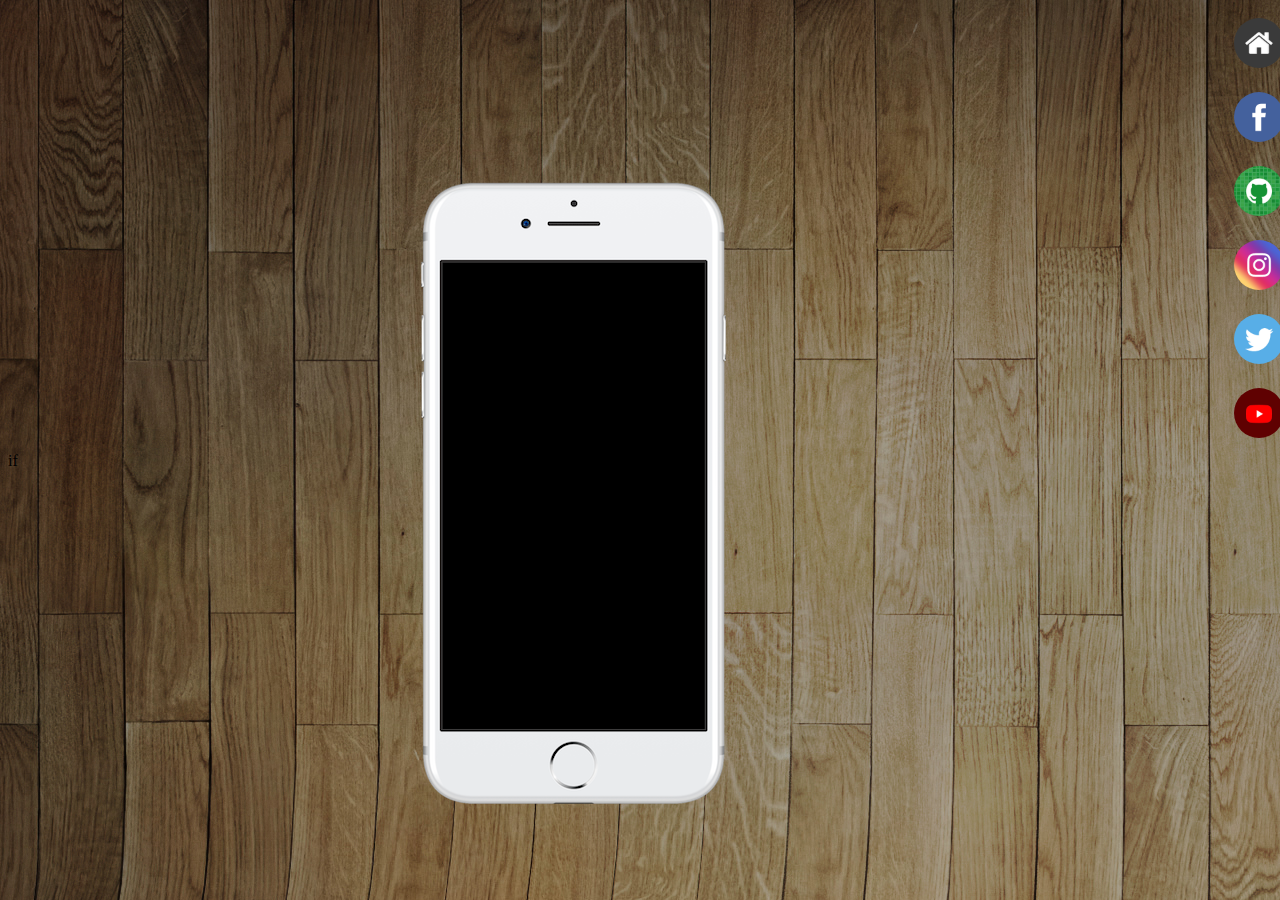
==== index.html @ df125982 "add botões" ====
<!DOCTYPE html>
<html lang="pt-br">
<head>
    <meta charset="UTF-8">
    <meta name="viewport" content="width=device-width, initial-scale=1.0">
    <title>Projeto de redes Sociais</title>
    <link rel="shortcut icon" href="favicon.ico" type="image/x-icon">
    <link rel="stylesheet" href="./estilos/style.css">
    
</head>
<body>
    <iframe id="inicio" name="frame" src="imagens/frame-iphone.png" frameborder="0" height="700" width="350" ></iframe>
    
    <div class="naveg">
        <a href="imagens/tela-home.jpg"target="frame"><img src="imagens/logo-home.jpg" alt=""></a>
        <br>
        <a href="imagens/tela-facebook.jpg"target="frame"><img src="imagens/logo-facebook.jpg" alt=""></a>
        <br>
        <a href="imagens/tela-github.jpg"target="frame"><img src="imagens/logo-github.jpg" alt=""></a>
        <br>
        <a href="imagens/tela-instagram.jpg"target="frame"><img src="imagens/logo-instagram.jpg" alt=""></a>
        <br>
        <a href="imagens/tela-twitter.jpg"target="frame"><img src="imagens/logo-twitter.jpg" alt=""></a>
        <br>
        <a href="imagens/tela-youtube.png"target="frame"><img src="imagens/logo-youtube.jpg" alt=""></a>
    </div>if
</body>
</html>
---- estilos/style.css ----
@charset "UTF-8";

body{
    background-image: url(../imagens/fundo-madeira.jpg);
}
iframe{
    position: absolute;
    right: 40%;
    top: 20%;
}

 img{
    position: relative;
    left: 95vw;
    border-radius: 150px;
    height: 50px;
    padding: 10px;   
}
.naveg > a  {
    position: relative;
    height: 50px;
    width: 50px;
}
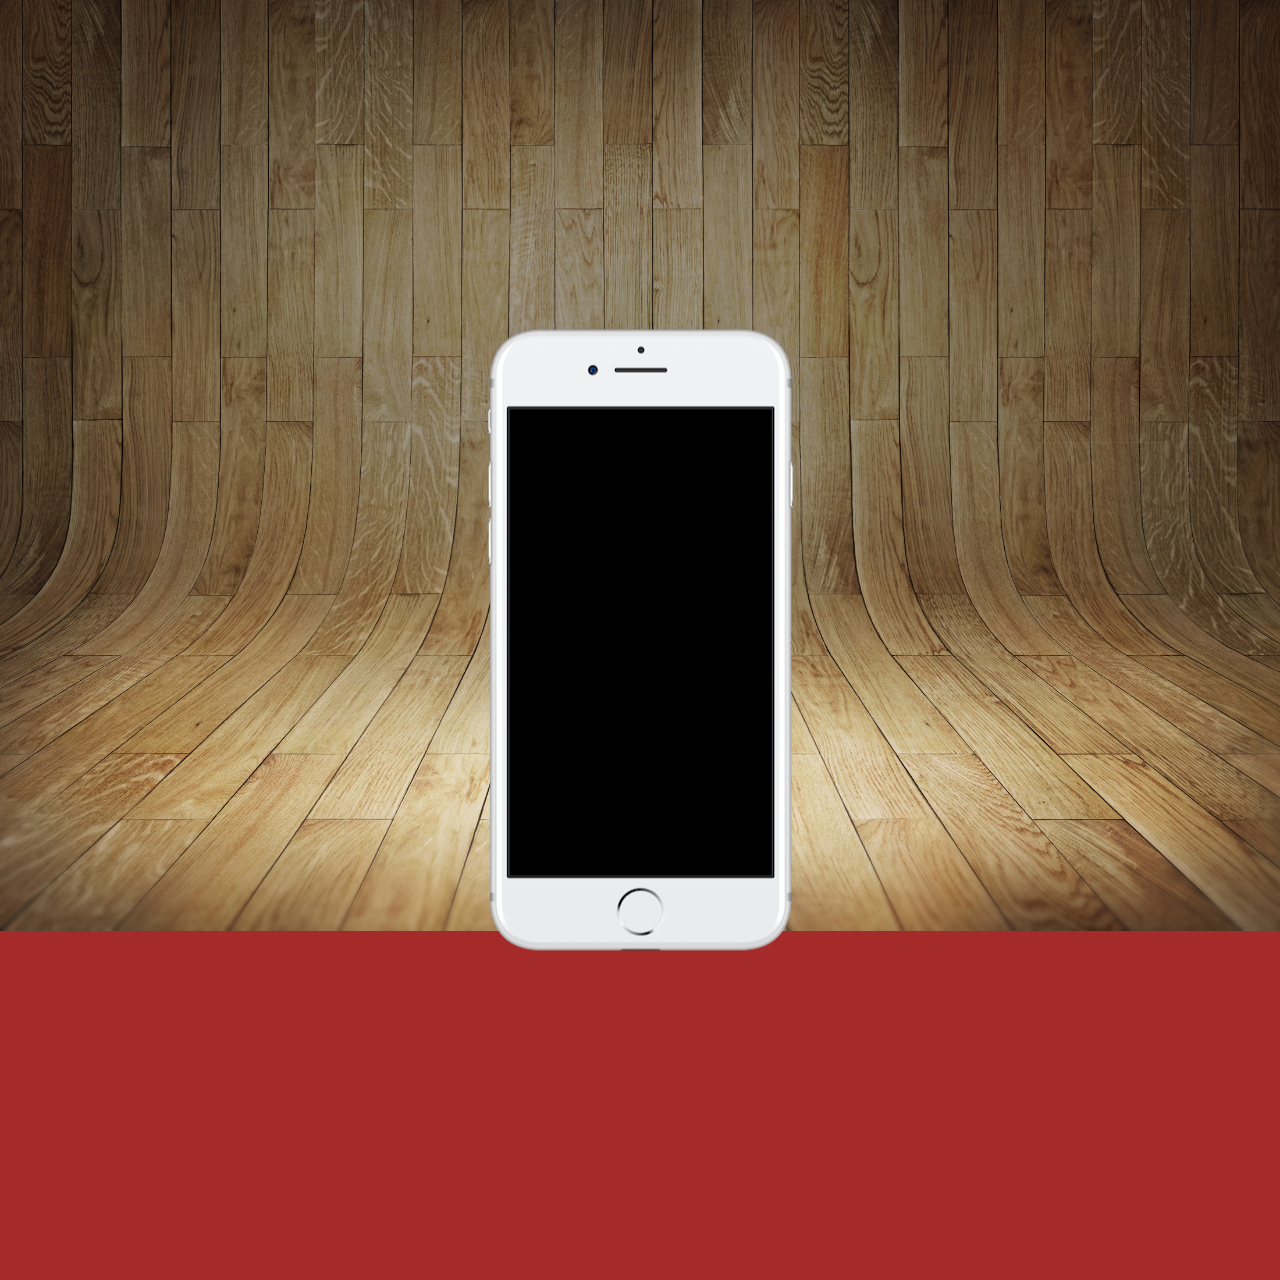
==== commit 6a4eb25f: "corrigindo erros" ====
--- a/index.html
+++ b/index.html
@@ -9,21 +9,14 @@
     
 </head>
 <body>
-    <iframe id="inicio" name="frame" src="imagens/frame-iphone.png" frameborder="0" height="700" width="350" ></iframe>
-    
-    <div class="naveg">
-        <a href="imagens/tela-home.jpg"target="frame"><img src="imagens/logo-home.jpg" alt=""></a>
-        <br>
-        <a href="imagens/tela-facebook.jpg"target="frame"><img src="imagens/logo-facebook.jpg" alt=""></a>
-        <br>
-        <a href="imagens/tela-github.jpg"target="frame"><img src="imagens/logo-github.jpg" alt=""></a>
-        <br>
-        <a href="imagens/tela-instagram.jpg"target="frame"><img src="imagens/logo-instagram.jpg" alt=""></a>
-        <br>
-        <a href="imagens/tela-twitter.jpg"target="frame"><img src="imagens/logo-twitter.jpg" alt=""></a>
-        <br>
-        <a href="imagens/tela-youtube.png"target="frame"><img src="imagens/logo-youtube.jpg" alt=""></a>
-    </div>if
+    <main>
+        <section id="telefone">
+
+        </section>
+        <section id="redes-sociais">
+
+        </section>
+    </main>
 </body>
 </html>
 
--- a/estilos/style.css
+++ b/estilos/style.css
@@ -1,23 +1,35 @@
 @charset "UTF-8";
 
+*{
+    margin: 0px;
+    padding: 0px;
+    font-family: Arial, Helvetica, sans-serif;
+}
+html body{
+    height: 100vh;
+    width: 100vw;
+    background-color: brown;
+}
 body{
-    background-image: url(../imagens/fundo-madeira.jpg);
+    background: url(../imagens/fundo-madeira.jpg) no-repeat top center;
+    background-size: cover;
+    background-attachment: fixed;
 }
-iframe{
+main{
+    position: relative;
+    height: 100vw;
+    
+    
+}
+#telefone{
     position: absolute;
-    right: 40%;
-    top: 20%;
+    top: 50%;
+    left: 50%;
+    transform: translate(-50%, -50%);
+    height: 627px;
+    width: 310px;
+    
+    background:  url(../imagens/frame-iphone.png) no-repeat;
+
 }
 
- img{
-    position: relative;
-    left: 95vw;
-    border-radius: 150px;
-    height: 50px;
-    padding: 10px;   
-}
-.naveg > a  {
-    position: relative;
-    height: 50px;
-    width: 50px;
-}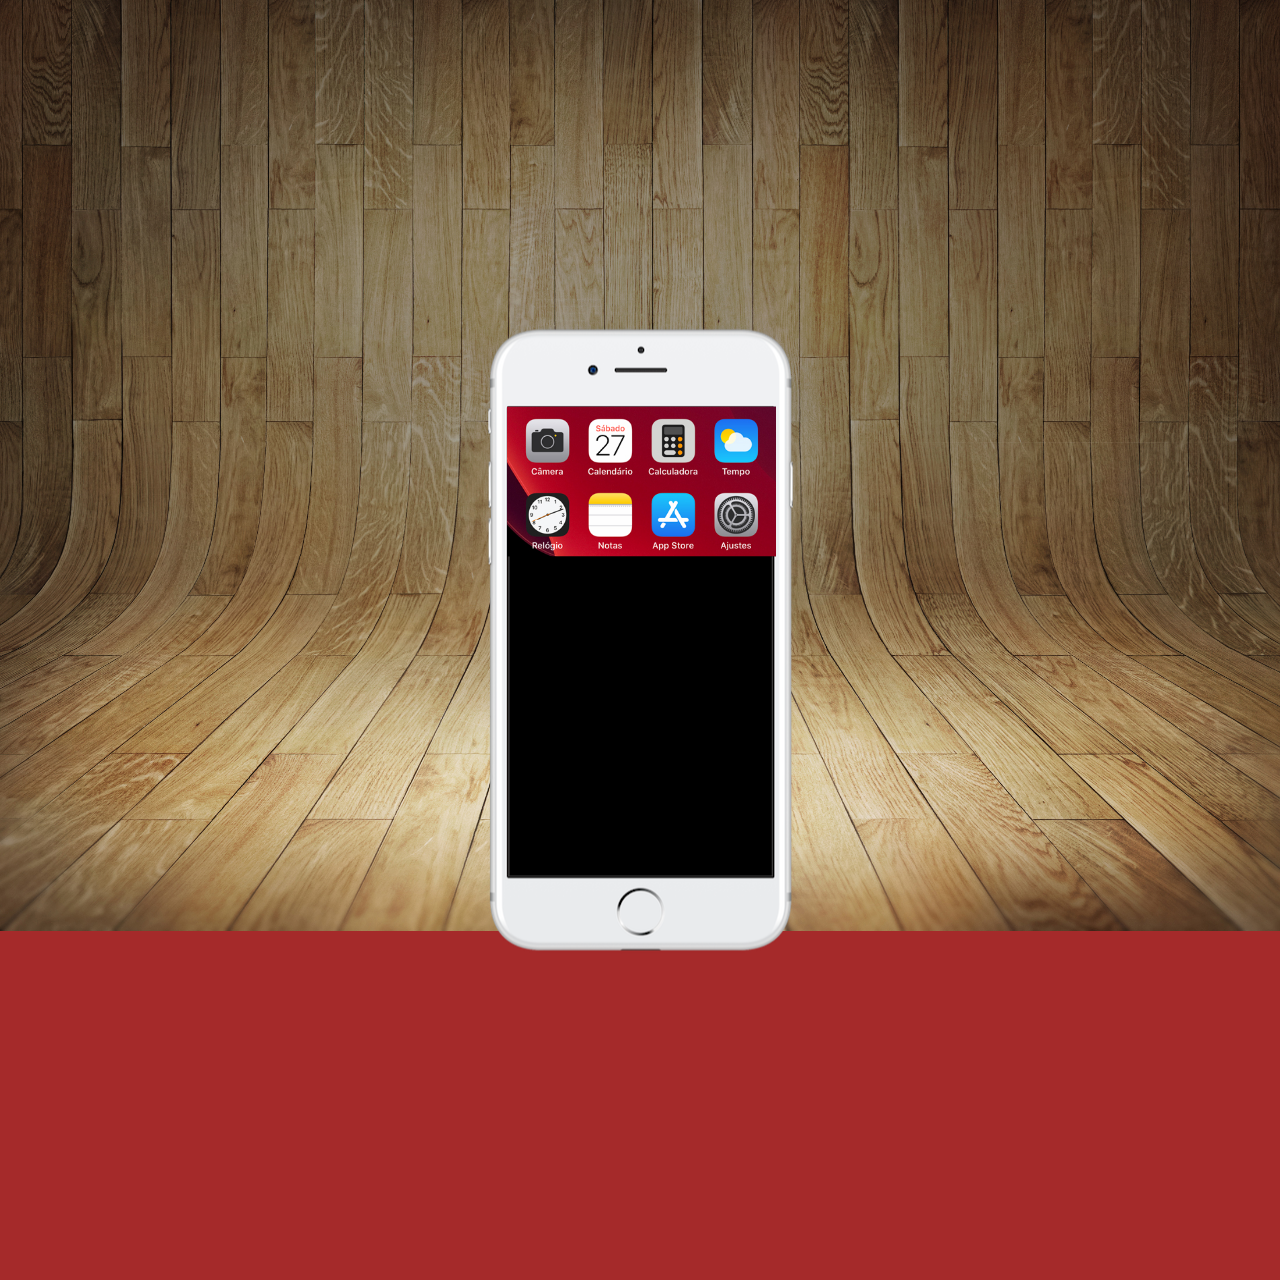
==== commit c9002d38: "criei a tela home" ====
--- a/index.html
+++ b/index.html
@@ -11,7 +11,7 @@
 <body>
     <main>
         <section id="telefone">
-
+            <iframe src="home.html" name="tela" id="tela" frameborder="0"></iframe>
         </section>
         <section id="redes-sociais">
 
--- a/estilos/style.css
+++ b/estilos/style.css
@@ -19,7 +19,6 @@
     position: relative;
     height: 100vw;
     
-    
 }
 #telefone{
     position: absolute;
@@ -28,8 +27,15 @@
     transform: translate(-50%, -50%);
     height: 627px;
     width: 310px;
+    background:  url(../imagens/frame-iphone.png) no-repeat;
     
-    background:  url(../imagens/frame-iphone.png) no-repeat;
 
 }
 
+#tela{
+    position: relative;
+    top: 80px;
+    left: 22px;
+    width: 269px;
+    height: 471;
+}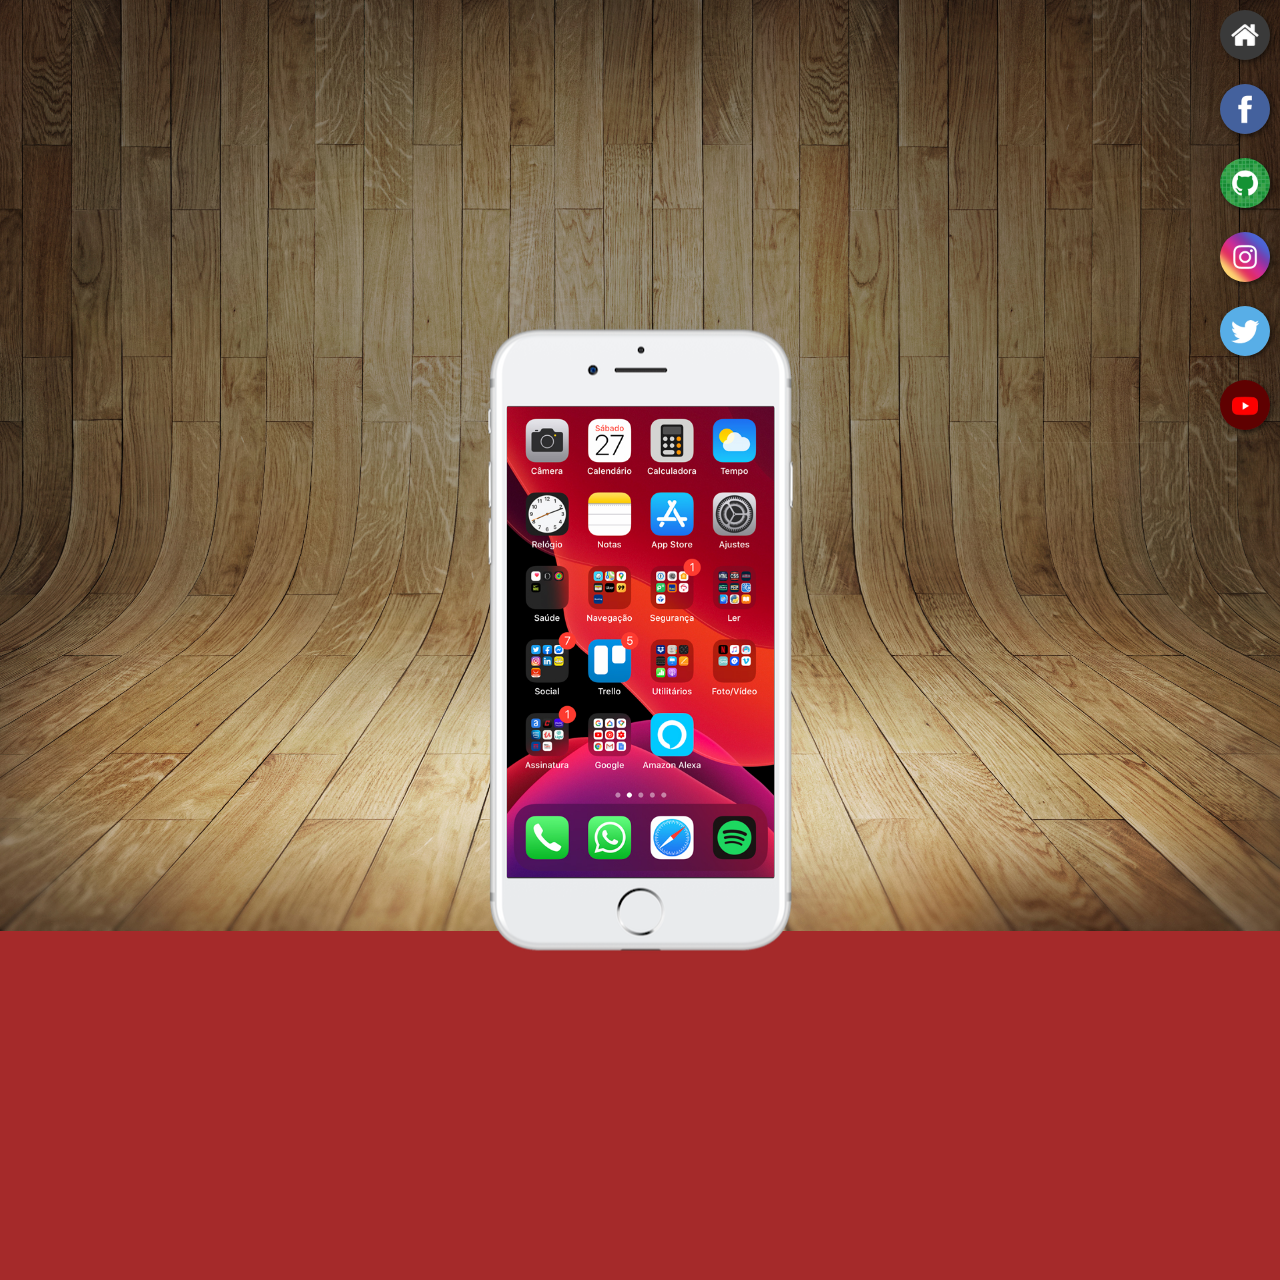
==== commit 0d96f8c9: "novos botões" ====
--- a/index.html
+++ b/index.html
@@ -11,10 +11,16 @@
 <body>
     <main>
         <section id="telefone">
-            <iframe src="home.html" name="tela" id="tela" frameborder="0"></iframe>
+            <iframe src="home.html" name="tela" id="tela" frameborder="0">Seu navegador não é compatível com isso.</iframe>
+            
         </section>
         <section id="redes-sociais">
-
+            <a href="#" target="tela"><img src="imagens/logo-home.jpg" alt="Home"></a><br>
+            <a href="#" target="tela"><img src="imagens/logo-facebook.jpg" alt="Face"></a><br>
+            <a href="#" target="tela"><img src="imagens/logo-github.jpg" alt="GitHub"></a><br>
+            <a href="#" target="tela"><img src="imagens/logo-instagram.jpg" alt="Insta"></a><br>
+            <a href="#" target="tela"><img src="imagens/logo-twitter.jpg" alt="Twitter"></a><br>
+            <a href="#" target="tela"><img src="imagens/logo-youtube.jpg" alt="Youtube"></a>
         </section>
     </main>
 </body>
--- a/estilos/style.css
+++ b/estilos/style.css
@@ -28,14 +28,35 @@
     height: 627px;
     width: 310px;
     background:  url(../imagens/frame-iphone.png) no-repeat;
-    
 
 }
 
-#tela{
+iframe#tela{
     position: relative;
     top: 80px;
     left: 22px;
-    width: 269px;
-    height: 471;
-}+    width: 267px;
+    height: 471px;
+}
+#redes-sociais{
+    text-align: right;
+    
+}
+
+section#redes-sociais img{
+    width: 50px;
+    margin: 10px;
+    border-radius: 50%;
+    box-shadow: 2px 2px 5px rgba(0, 0, 0, 0.527);
+    box-sizing: border-box;
+}
+
+section#redes-sociais img:hover {
+    border: 2px solid rgba(255, 255, 255, 0.726);
+    transform: translate(-3px, 3px);
+    box-shadow: 5px 5px 10px rgba(0, 0, 0, 0.548);
+    transition: transform 0.4s, border 1s;
+}
+
+
+    